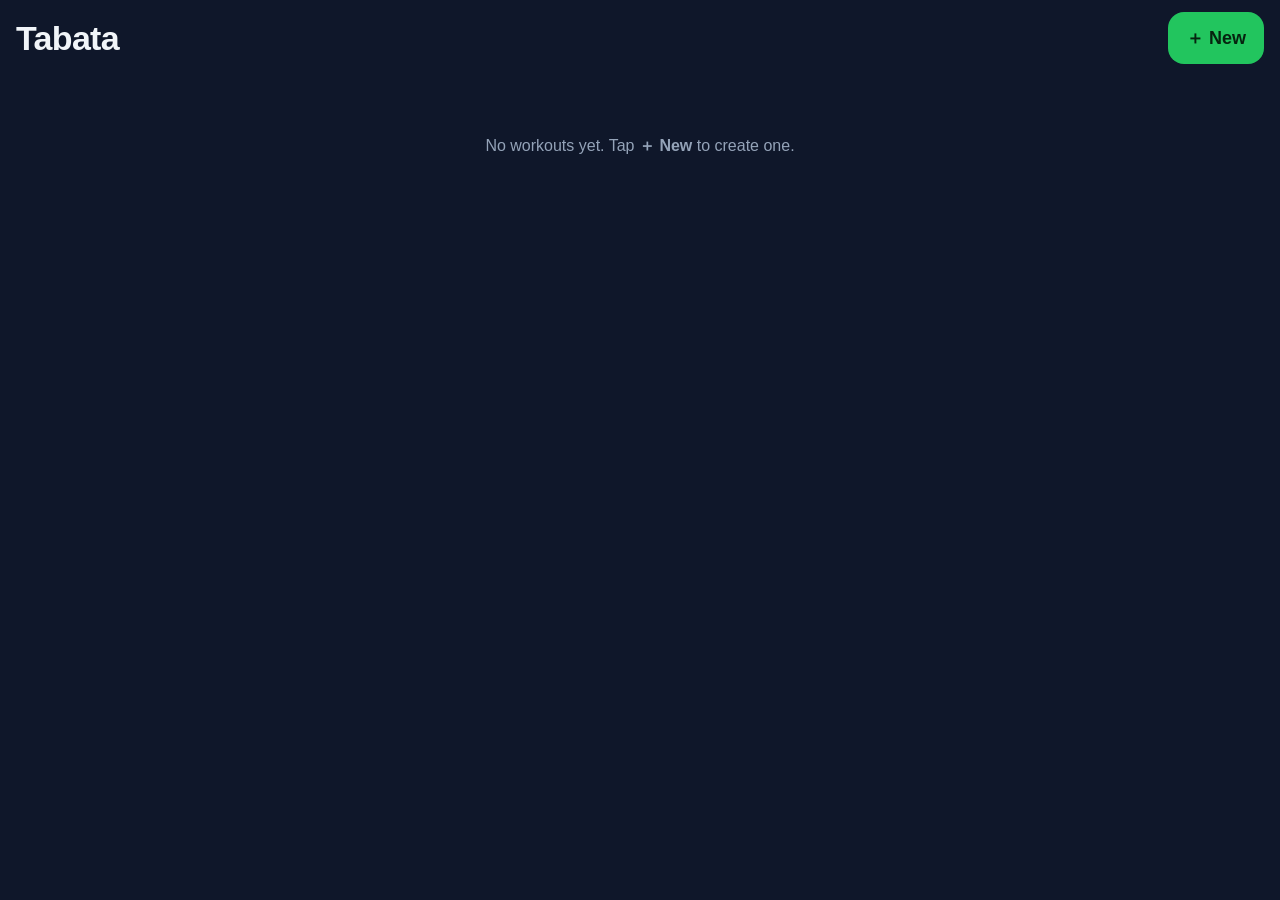
==== tabata-standalone.html @ 994bb5d4 "feat: add single-file standalone build Co-Authored-By: Claude Opus 4.8 (1M context) <noreply@anthrop" ====
<!DOCTYPE html>
<html lang="en">
<head>
  <meta charset="UTF-8" />
  <meta name="viewport" content="width=device-width, initial-scale=1.0, maximum-scale=1.0, user-scalable=no, viewport-fit=cover" />
  <title>Tabata</title>
  <meta name="theme-color" content="#0f172a" />
  <meta name="apple-mobile-web-app-capable" content="yes" />
  <meta name="apple-mobile-web-app-status-bar-style" content="black-translucent" />
  <meta name="apple-mobile-web-app-title" content="Tabata" />
  <link rel="apple-touch-icon" href="[data-uri]" />
  <style>
:root {
  --bg: #0f172a;
  --surface: #1e293b;
  --surface-2: #334155;
  --text: #f1f5f9;
  --muted: #94a3b8;
  --accent: #22c55e;
  --accent-press: #16a34a;
  --work: #22c55e;
  --rest: #f59e0b;
  --setrest: #3b82f6;
  --ready: #64748b;
  --done: #a855f7;
  --danger: #ef4444;
  --radius: 16px;
}

* { box-sizing: border-box; -webkit-tap-highlight-color: transparent; }

html, body {
  margin: 0;
  height: 100%;
  background: var(--bg);
  color: var(--text);
  font-family: -apple-system, BlinkMacSystemFont, "Segoe UI", Roboto, sans-serif;
  overscroll-behavior: none;
}

body {
  padding:
    calc(env(safe-area-inset-top) + 12px)
    calc(env(safe-area-inset-right) + 16px)
    calc(env(safe-area-inset-bottom) + 16px)
    calc(env(safe-area-inset-left) + 16px);
  min-height: 100dvh;
}

.view { display: flex; flex-direction: column; gap: 16px; min-height: 100%; }
.hidden { display: none !important; }

.top {
  display: flex;
  align-items: center;
  justify-content: space-between;
  gap: 12px;
}
.top h1 { font-size: 34px; margin: 0; font-weight: 800; letter-spacing: -0.02em; }
.top h2 { font-size: 20px; margin: 0; font-weight: 700; flex: 1; text-align: center; }

/* Buttons */
.btn {
  border: none;
  border-radius: var(--radius);
  font-size: 18px;
  font-weight: 700;
  padding: 14px 18px;
  color: var(--text);
  background: var(--surface-2);
  cursor: pointer;
  transition: transform 0.05s ease, background 0.15s ease;
  user-select: none;
}
.btn:active { transform: scale(0.97); }
.btn-accent { background: var(--accent); color: #06230f; }
.btn-accent:active { background: var(--accent-press); }
.btn-ghost { background: transparent; color: var(--muted); padding: 10px 12px; }
.btn-ghost.danger { color: var(--danger); }
.btn.big { width: 100%; padding: 20px; font-size: 22px; }

.hint { color: var(--muted); text-align: center; margin-top: 40px; }

/* Preset list */
.preset-list { list-style: none; margin: 0; padding: 0; display: flex; flex-direction: column; gap: 12px; }
.preset-card {
  background: var(--surface);
  border-radius: var(--radius);
  padding: 18px;
  display: flex;
  align-items: center;
  gap: 14px;
}
.preset-card .play {
  flex: 1;
  display: flex;
  flex-direction: column;
  gap: 4px;
  cursor: pointer;
  min-width: 0;
}
.preset-card .pname { font-size: 20px; font-weight: 700; overflow: hidden; text-overflow: ellipsis; white-space: nowrap; }
.preset-card .pmeta { font-size: 13px; color: var(--muted); }
.preset-card .edit {
  background: var(--surface-2);
  border: none;
  color: var(--muted);
  border-radius: 12px;
  padding: 10px 14px;
  font-size: 15px;
  font-weight: 700;
  cursor: pointer;
}
.preset-card .edit:active { transform: scale(0.95); }

/* Editor */
.field { display: flex; flex-direction: column; gap: 6px; }
.field span { font-size: 14px; color: var(--muted); font-weight: 600; }
.field input {
  background: var(--surface);
  border: 1px solid var(--surface-2);
  border-radius: var(--radius);
  color: var(--text);
  font-size: 20px;
  padding: 14px 16px;
  width: 100%;
}
.field input:focus { outline: none; border-color: var(--accent); }

.steppers { display: flex; flex-direction: column; gap: 10px; }
.stepper {
  background: var(--surface);
  border-radius: var(--radius);
  padding: 12px 14px;
  display: flex;
  align-items: center;
  gap: 12px;
}
.stepper .slabel { flex: 1; min-width: 0; }
.stepper .slabel .name { font-size: 16px; font-weight: 700; }
.stepper .slabel .sub { font-size: 12px; color: var(--muted); }
.stepper .sval { font-size: 26px; font-weight: 800; min-width: 62px; text-align: center; font-variant-numeric: tabular-nums; }
.stepper button {
  width: 52px; height: 52px;
  border-radius: 14px;
  border: none;
  background: var(--surface-2);
  color: var(--text);
  font-size: 28px;
  font-weight: 800;
  cursor: pointer;
  line-height: 1;
  display: flex; align-items: center; justify-content: center;
}
.stepper button:active { transform: scale(0.92); background: var(--accent); color: #06230f; }

/* Run screen */
#run { justify-content: space-between; }
.run-stage {
  flex: 1;
  border-radius: 24px;
  display: flex;
  flex-direction: column;
  align-items: center;
  justify-content: center;
  gap: 8px;
  transition: background 0.25s ease;
  background: var(--surface);
}
.run-stage.ready { background: var(--ready); }
.run-stage.work { background: var(--work); color: #06230f; }
.run-stage.rest { background: var(--rest); color: #3d2600; }
.run-stage.setrest { background: var(--setrest); }
.run-stage.done { background: var(--done); }
.run-stage.paused { filter: brightness(0.6); }

.phase-label { font-size: 40px; font-weight: 800; letter-spacing: -0.02em; text-transform: uppercase; }
.big-time { font-size: 34vw; font-weight: 900; line-height: 1; font-variant-numeric: tabular-nums; }
.progress { font-size: 20px; font-weight: 700; opacity: 0.85; }
.next-up { font-size: 15px; font-weight: 600; opacity: 0.7; min-height: 18px; }

.run-controls { display: flex; gap: 12px; align-items: center; }
.run-controls .btn.big { flex: 1; }

</style>
</head>
<body>
  <!-- HOME -->
  <section id="home" class="view">
    <header class="top">
      <h1>Tabata</h1>
      <button id="newBtn" class="btn btn-accent">＋ New</button>
    </header>
    <ul id="presetList" class="preset-list"></ul>
    <p id="emptyHint" class="hint hidden">No workouts yet. Tap <b>＋ New</b> to create one.</p>
  </section>

  <!-- EDITOR -->
  <section id="editor" class="view hidden">
    <header class="top">
      <button id="editorBack" class="btn btn-ghost">‹ Back</button>
      <h2 id="editorTitle">New workout</h2>
      <button id="deleteBtn" class="btn btn-ghost danger hidden">Delete</button>
    </header>
    <label class="field">
      <span>Name</span>
      <input id="nameInput" type="text" inputmode="text" placeholder="My workout" autocomplete="off" />
    </label>
    <div id="steppers" class="steppers"></div>
    <button id="saveBtn" class="btn btn-accent big">Save</button>
  </section>

  <!-- RUN -->
  <section id="run" class="view hidden">
    <div id="runStage" class="run-stage">
      <div id="phaseLabel" class="phase-label">Get Ready</div>
      <div id="bigTime" class="big-time">0</div>
      <div id="progress" class="progress">Rep 0/0 · Set 0/0</div>
      <div id="nextUp" class="next-up"></div>
    </div>
    <div class="run-controls">
      <button id="stopBtn" class="btn btn-ghost">Stop</button>
      <button id="pauseBtn" class="btn btn-accent big">Pause</button>
    </div>
  </section>

  <script>
"use strict";

/* ---------- Storage ---------- */
const PRESETS_KEY = "tabata.presets";
const LAST_KEY = "tabata.lastId";

const DEFAULT_PRESET = {
  name: "",
  countdown: 10,
  workSec: 20,
  reps: 8,
  restSec: 10,
  sets: 1,
  setRestSec: 60,
};

const FIELDS = [
  { key: "countdown",  name: "Start countdown",   sub: "seconds",          min: 0, max: 60,  step: 5 },
  { key: "workSec",    name: "Interval (work)",   sub: "seconds",          min: 1, max: 600, step: 5 },
  { key: "reps",       name: "Intervals / reps",  sub: "per set",          min: 1, max: 100, step: 1 },
  { key: "restSec",    name: "Rest between reps", sub: "seconds",          min: 0, max: 300, step: 5 },
  { key: "sets",       name: "Sets",              sub: "repeat all reps",  min: 1, max: 50,  step: 1 },
  { key: "setRestSec", name: "Rest between sets", sub: "seconds",          min: 0, max: 600, step: 5 },
];

function loadPresets() {
  try {
    const raw = localStorage.getItem(PRESETS_KEY);
    const arr = raw ? JSON.parse(raw) : [];
    return Array.isArray(arr) ? arr : [];
  } catch {
    return [];
  }
}
function savePresets(list) {
  localStorage.setItem(PRESETS_KEY, JSON.stringify(list));
}
function newId() {
  return "p" + Math.random().toString(36).slice(2, 9) + Date.now().toString(36);
}

let presets = loadPresets();

/* ---------- View switching ---------- */
const views = {
  home: document.getElementById("home"),
  editor: document.getElementById("editor"),
  run: document.getElementById("run"),
};
function show(name) {
  for (const k in views) views[k].classList.toggle("hidden", k !== name);
}

/* ---------- Home ---------- */
const presetList = document.getElementById("presetList");
const emptyHint = document.getElementById("emptyHint");

function fmtTime(s) {
  if (s < 60) return s + "s";
  const m = Math.floor(s / 60);
  const r = s % 60;
  return r ? `${m}m${r}s` : `${m}m`;
}
function presetSummary(p) {
  const parts = [`${p.reps}×${fmtTime(p.workSec)} work`];
  if (p.restSec) parts.push(`${fmtTime(p.restSec)} rest`);
  if (p.sets > 1) parts.push(`${p.sets} sets`);
  return parts.join(" · ");
}

function renderHome() {
  presetList.innerHTML = "";
  emptyHint.classList.toggle("hidden", presets.length > 0);
  for (const p of presets) {
    const li = document.createElement("li");
    li.className = "preset-card";

    const play = document.createElement("div");
    play.className = "play";
    play.innerHTML = `<div class="pname"></div><div class="pmeta"></div>`;
    play.querySelector(".pname").textContent = p.name || "Untitled";
    play.querySelector(".pmeta").textContent = presetSummary(p);
    play.addEventListener("click", () => openRun(p));

    const edit = document.createElement("button");
    edit.className = "edit";
    edit.textContent = "Edit";
    edit.addEventListener("click", () => openEditor(p));

    li.appendChild(play);
    li.appendChild(edit);
    presetList.appendChild(li);
  }
}

document.getElementById("newBtn").addEventListener("click", () => openEditor(null));

/* ---------- Editor ---------- */
const nameInput = document.getElementById("nameInput");
const steppersEl = document.getElementById("steppers");
const editorTitle = document.getElementById("editorTitle");
const deleteBtn = document.getElementById("deleteBtn");
let editing = null; // preset being edited, or null for new
let draft = null;

function clamp(v, f) {
  return Math.max(f.min, Math.min(f.max, v));
}

function renderSteppers() {
  steppersEl.innerHTML = "";
  for (const f of FIELDS) {
    const row = document.createElement("div");
    row.className = "stepper";
    row.innerHTML = `
      <button type="button" aria-label="decrease">−</button>
      <div class="slabel"><div class="name"></div><div class="sub"></div></div>
      <div class="sval"></div>
      <button type="button" aria-label="increase">＋</button>`;
    row.querySelector(".name").textContent = f.name;
    row.querySelector(".sub").textContent = f.sub;
    const valEl = row.querySelector(".sval");
    const update = () => { valEl.textContent = draft[f.key]; };
    update();

    const [minus, , , plus] = row.children;
    const bump = (dir) => {
      draft[f.key] = clamp(draft[f.key] + dir * f.step, f);
      update();
    };
    holdRepeat(minus, () => bump(-1));
    holdRepeat(plus, () => bump(1));
    steppersEl.appendChild(row);
  }
}

// Tap once; hold to repeat (accelerating).
function holdRepeat(btn, fn) {
  let timer = null;
  let delay = 400;
  const step = () => {
    fn();
    delay = Math.max(60, delay * 0.8);
    timer = setTimeout(step, delay);
  };
  const start = (e) => {
    e.preventDefault();
    fn();
    delay = 400;
    timer = setTimeout(step, delay);
  };
  const stop = () => { if (timer) { clearTimeout(timer); timer = null; } };
  btn.addEventListener("pointerdown", start);
  btn.addEventListener("pointerup", stop);
  btn.addEventListener("pointerleave", stop);
  btn.addEventListener("pointercancel", stop);
}

function openEditor(preset) {
  editing = preset;
  draft = Object.assign({}, DEFAULT_PRESET, preset || {});
  nameInput.value = preset ? preset.name : "";
  editorTitle.textContent = preset ? "Edit workout" : "New workout";
  deleteBtn.classList.toggle("hidden", !preset);
  renderSteppers();
  show("editor");
}

document.getElementById("editorBack").addEventListener("click", () => {
  renderHome();
  show("home");
});

document.getElementById("saveBtn").addEventListener("click", () => {
  const name = nameInput.value.trim();
  draft.name = name || "Workout";
  if (editing) {
    Object.assign(editing, draft);
  } else {
    editing = Object.assign({ id: newId() }, draft);
    presets.push(editing);
  }
  savePresets(presets);
  renderHome();
  show("home");
});

deleteBtn.addEventListener("click", () => {
  if (!editing) return;
  if (!confirm(`Delete "${editing.name || "Workout"}"?`)) return;
  presets = presets.filter((p) => p.id !== editing.id);
  savePresets(presets);
  renderHome();
  show("home");
});

/* ---------- Audio (Web Audio, generated tones) ---------- */
let audioCtx = null;
function initAudio() {
  if (!audioCtx) {
    const AC = window.AudioContext || window.webkitAudioContext;
    if (AC) audioCtx = new AC();
  }
  if (audioCtx && audioCtx.state === "suspended") audioCtx.resume();
}
function tone(freq, durMs, when = 0, gain = 0.25) {
  if (!audioCtx) return;
  const t0 = audioCtx.currentTime + when;
  const osc = audioCtx.createOscillator();
  const g = audioCtx.createGain();
  osc.type = "sine";
  osc.frequency.value = freq;
  g.gain.setValueAtTime(0, t0);
  g.gain.linearRampToValueAtTime(gain, t0 + 0.01);
  g.gain.setValueAtTime(gain, t0 + durMs / 1000 - 0.02);
  g.gain.linearRampToValueAtTime(0, t0 + durMs / 1000);
  osc.connect(g).connect(audioCtx.destination);
  osc.start(t0);
  osc.stop(t0 + durMs / 1000 + 0.02);
}
const beepCountdown = () => tone(880, 120);
const beepWork = () => tone(1200, 350);
const beepRest = () => tone(520, 350);
const beepDone = () => { tone(1000, 180, 0); tone(1000, 180, 0.25); tone(1320, 400, 0.5); };

/* ---------- Wake lock ---------- */
let wakeLock = null;
async function acquireWakeLock() {
  try {
    if ("wakeLock" in navigator) wakeLock = await navigator.wakeLock.request("screen");
  } catch { /* ignore */ }
}
function releaseWakeLock() {
  if (wakeLock) { wakeLock.release().catch(() => {}); wakeLock = null; }
}
document.addEventListener("visibilitychange", () => {
  if (document.visibilityState === "visible" && engine && engine.running && !engine.paused) {
    acquireWakeLock();
  }
});

/* ---------- Timeline ---------- */
function buildTimeline(p) {
  const segs = [];
  if (p.countdown > 0) segs.push({ phase: "ready", dur: p.countdown, label: "Get Ready" });
  for (let s = 1; s <= p.sets; s++) {
    for (let r = 1; r <= p.reps; r++) {
      segs.push({ phase: "work", dur: p.workSec, label: "Work", rep: r, set: s });
      if (r < p.reps && p.restSec > 0)
        segs.push({ phase: "rest", dur: p.restSec, label: "Rest", rep: r, set: s });
    }
    if (s < p.sets && p.setRestSec > 0)
      segs.push({ phase: "setrest", dur: p.setRestSec, label: "Set Rest", set: s });
  }
  segs.push({ phase: "done", dur: 0, label: "Done" });
  return segs;
}

/* ---------- Run engine ---------- */
const runStage = document.getElementById("runStage");
const phaseLabel = document.getElementById("phaseLabel");
const bigTime = document.getElementById("bigTime");
const progressEl = document.getElementById("progress");
const nextUpEl = document.getElementById("nextUp");
const pauseBtn = document.getElementById("pauseBtn");

let engine = null;
let current = null; // current preset

function openRun(p) {
  current = p;
  localStorage.setItem(LAST_KEY, p.id);
  initAudio(); // unlock audio on this user gesture
  startEngine(p);
  acquireWakeLock();
  show("run");
}

function startEngine(p) {
  const segs = buildTimeline(p);
  engine = {
    preset: p,
    segs,
    idx: 0,
    endAt: 0,
    remaining: 0,   // ms remaining when paused
    lastSec: -1,
    running: true,
    paused: false,
    tick: null,
  };
  enterSegment(0, true);
  engine.tick = setInterval(loop, 100);
  pauseBtn.textContent = "Pause";
}

function enterSegment(idx, first) {
  const seg = engine.segs[idx];
  engine.idx = idx;
  engine.lastSec = -1;

  runStage.className = "run-stage " + seg.phase;
  phaseLabel.textContent = seg.label;

  if (seg.phase === "done") {
    bigTime.textContent = "✓";
    progressEl.textContent = "Workout complete";
    nextUpEl.textContent = "";
    beepDone();
    finish();
    return;
  }

  // progress text
  const P = engine.preset;
  if (seg.phase === "ready") progressEl.textContent = P.sets > 1 ? `Set 1/${P.sets}` : "Starting…";
  else if (seg.phase === "setrest") progressEl.textContent = `Set ${seg.set}/${P.sets} done`;
  else progressEl.textContent = `Rep ${seg.rep}/${P.reps} · Set ${seg.set}/${P.sets}`;

  // next up
  const nxt = engine.segs[idx + 1];
  nextUpEl.textContent = nxt && nxt.phase !== "done"
    ? `Next: ${nxt.label}${nxt.dur ? " " + nxt.dur + "s" : ""}`
    : (nxt && nxt.phase === "done" ? "Last one!" : "");

  // entry tone (skip on the very first countdown so it isn't jarring)
  if (!first || seg.phase !== "ready") {
    if (seg.phase === "work") beepWork();
    else if (seg.phase === "rest" || seg.phase === "setrest") beepRest();
  }

  engine.endAt = performance.now() + seg.dur * 1000;
  bigTime.textContent = seg.dur;
}

function loop() {
  if (!engine || !engine.running || engine.paused) return;
  const remainMs = engine.endAt - performance.now();
  const secs = Math.max(0, Math.ceil(remainMs / 1000));

  if (secs !== engine.lastSec) {
    engine.lastSec = secs;
    bigTime.textContent = secs;
    if (secs >= 1 && secs <= 3) beepCountdown();
  }

  if (remainMs <= 0) {
    enterSegment(engine.idx + 1, false);
  }
}

function pauseToggle() {
  if (!engine || !engine.running) return;
  if (!engine.paused) {
    engine.paused = true;
    engine.remaining = engine.endAt - performance.now();
    runStage.classList.add("paused");
    pauseBtn.textContent = "Resume";
    releaseWakeLock();
  } else {
    engine.paused = false;
    engine.endAt = performance.now() + engine.remaining;
    runStage.classList.remove("paused");
    pauseBtn.textContent = "Pause";
    initAudio();
    acquireWakeLock();
  }
}

function finish() {
  if (engine) { clearInterval(engine.tick); engine.running = false; }
  releaseWakeLock();
  pauseBtn.textContent = "Done";
}

function stopRun() {
  if (engine) { clearInterval(engine.tick); engine.running = false; }
  releaseWakeLock();
  renderHome();
  show("home");
}

pauseBtn.addEventListener("click", () => {
  if (engine && !engine.running) { stopRun(); return; } // "Done" acts as back
  pauseToggle();
});
document.getElementById("stopBtn").addEventListener("click", stopRun);

/* ---------- Boot ---------- */
renderHome();
show("home");



</script>
</body>
</html>
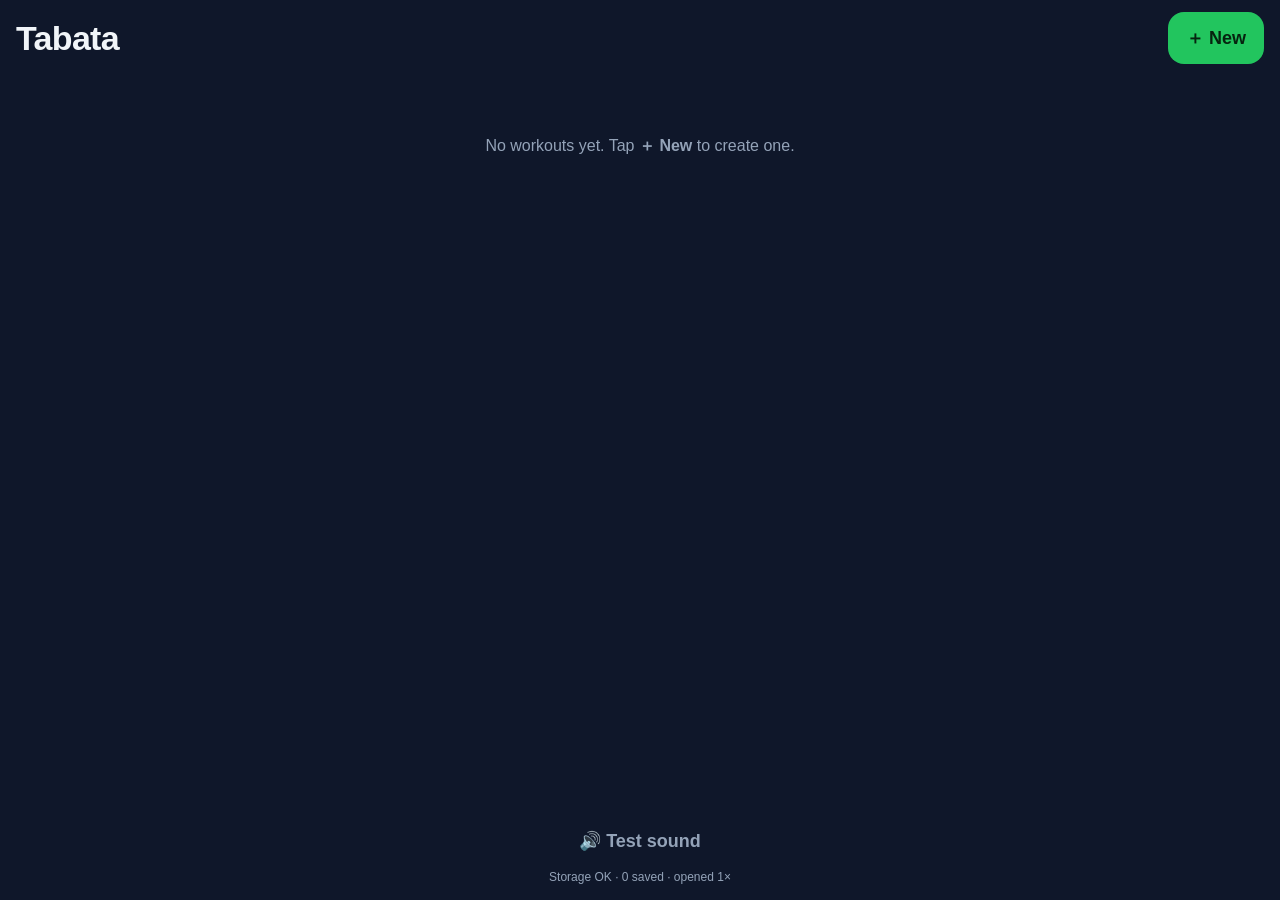
==== commit d3f6cf4a: "fix: iOS audio unlock + storage diagnostics + SW cache bump - Robust iOS audio: audioSession playbac" ====
--- a/tabata-standalone.html
+++ b/tabata-standalone.html
@@ -81,6 +81,17 @@
 
 .hint { color: var(--muted); text-align: center; margin-top: 40px; }
 
+.home-foot {
+  margin-top: auto;
+  padding-top: 16px;
+  display: flex;
+  flex-direction: column;
+  align-items: center;
+  gap: 8px;
+}
+.diag { font-size: 12px; color: var(--muted); text-align: center; }
+.diag.bad { color: var(--danger); font-weight: 700; }
+
 /* Preset list */
 .preset-list { list-style: none; margin: 0; padding: 0; display: flex; flex-direction: column; gap: 12px; }
 .preset-card {
@@ -193,6 +204,10 @@
     </header>
     <ul id="presetList" class="preset-list"></ul>
     <p id="emptyHint" class="hint hidden">No workouts yet. Tap <b>＋ New</b> to create one.</p>
+    <footer class="home-foot">
+      <button id="testSound" class="btn btn-ghost">🔊 Test sound</button>
+      <span id="diag" class="diag"></span>
+    </footer>
   </section>
 
   <!-- EDITOR -->
@@ -259,8 +274,19 @@
     return [];
   }
 }
+let storageOk = true;
 function savePresets(list) {
-  localStorage.setItem(PRESETS_KEY, JSON.stringify(list));
+  try {
+    localStorage.setItem(PRESETS_KEY, JSON.stringify(list));
+    // Read back to confirm the write actually stuck (some iOS modes silently drop it).
+    storageOk = localStorage.getItem(PRESETS_KEY) === JSON.stringify(list);
+  } catch (e) {
+    storageOk = false;
+  }
+  if (!storageOk) {
+    alert("⚠️ Couldn't save — this browser is blocking site storage.\n\nIn Chrome iOS: Settings ▸ Content Settings ▸ Block Cookies must be OFF, and don't use Incognito. Safari usually works.");
+  }
+  updateDiag();
 }
 function newId() {
   return "p" + Math.random().toString(36).slice(2, 9) + Date.now().toString(36);
@@ -423,15 +449,37 @@
 
 /* ---------- Audio (Web Audio, generated tones) ---------- */
 let audioCtx = null;
+let audioReady = false;
 function initAudio() {
+  // Tell iOS this is playback audio so it isn't gated like a notification.
+  try {
+    if (navigator.audioSession) navigator.audioSession.type = "playback";
+  } catch { /* not supported */ }
   if (!audioCtx) {
     const AC = window.AudioContext || window.webkitAudioContext;
     if (AC) audioCtx = new AC();
   }
   if (audioCtx && audioCtx.state === "suspended") audioCtx.resume();
-}
-function tone(freq, durMs, when = 0, gain = 0.25) {
+  // Kick the context awake with a silent buffer inside the user gesture (iOS unlock).
+  if (audioCtx && !audioReady) {
+    try {
+      const buf = audioCtx.createBuffer(1, 1, 22050);
+      const src = audioCtx.createBufferSource();
+      src.buffer = buf;
+      src.connect(audioCtx.destination);
+      src.start(0);
+      audioReady = true;
+    } catch { /* ignore */ }
+  }
+  return audioCtx && audioCtx.state === "running";
+}
+// Unlock on the very first touch anywhere, so audio is armed before the run screen.
+["pointerdown", "touchend", "click"].forEach((ev) =>
+  document.addEventListener(ev, () => initAudio(), { once: false, passive: true })
+);
+function tone(freq, durMs, when = 0, gain = 0.4) {
   if (!audioCtx) return;
+  if (audioCtx.state === "suspended") audioCtx.resume();
   const t0 = audioCtx.currentTime + when;
   const osc = audioCtx.createOscillator();
   const g = audioCtx.createGain();
@@ -613,8 +661,51 @@
 });
 document.getElementById("stopBtn").addEventListener("click", stopRun);
 
+/* ---------- Diagnostics (on-device probe) ---------- */
+const diagEl = document.getElementById("diag");
+function updateDiag() {
+  if (!diagEl) return;
+  let opens = 0;
+  try {
+    opens = parseInt(localStorage.getItem("tabata.opens") || "0", 10) || 0;
+  } catch { /* blocked */ }
+  if (!storageOk) {
+    diagEl.textContent = "⚠️ Storage blocked — workouts won't be saved in this browser";
+    diagEl.className = "diag bad";
+  } else {
+    diagEl.textContent = `Storage OK · ${presets.length} saved · opened ${opens}×`;
+    diagEl.className = "diag";
+  }
+}
+function bumpOpenCounter() {
+  try {
+    const n = (parseInt(localStorage.getItem("tabata.opens") || "0", 10) || 0) + 1;
+    localStorage.setItem("tabata.opens", String(n));
+    storageOk = localStorage.getItem("tabata.opens") === String(n);
+  } catch {
+    storageOk = false;
+  }
+}
+
+const testBtn = document.getElementById("testSound");
+if (testBtn) {
+  testBtn.addEventListener("click", () => {
+    const running = initAudio();
+    beepWork();
+    setTimeout(beepCountdown, 300);
+    if (!running) {
+      setTimeout(() => {
+        if (!audioCtx || audioCtx.state !== "running")
+          alert("🔇 Audio is blocked. Check the side ring/silent switch, turn media volume up, or try Safari.");
+      }, 200);
+    }
+  });
+}
+
 /* ---------- Boot ---------- */
+bumpOpenCounter();
 renderHome();
+updateDiag();
 show("home");
 
 
